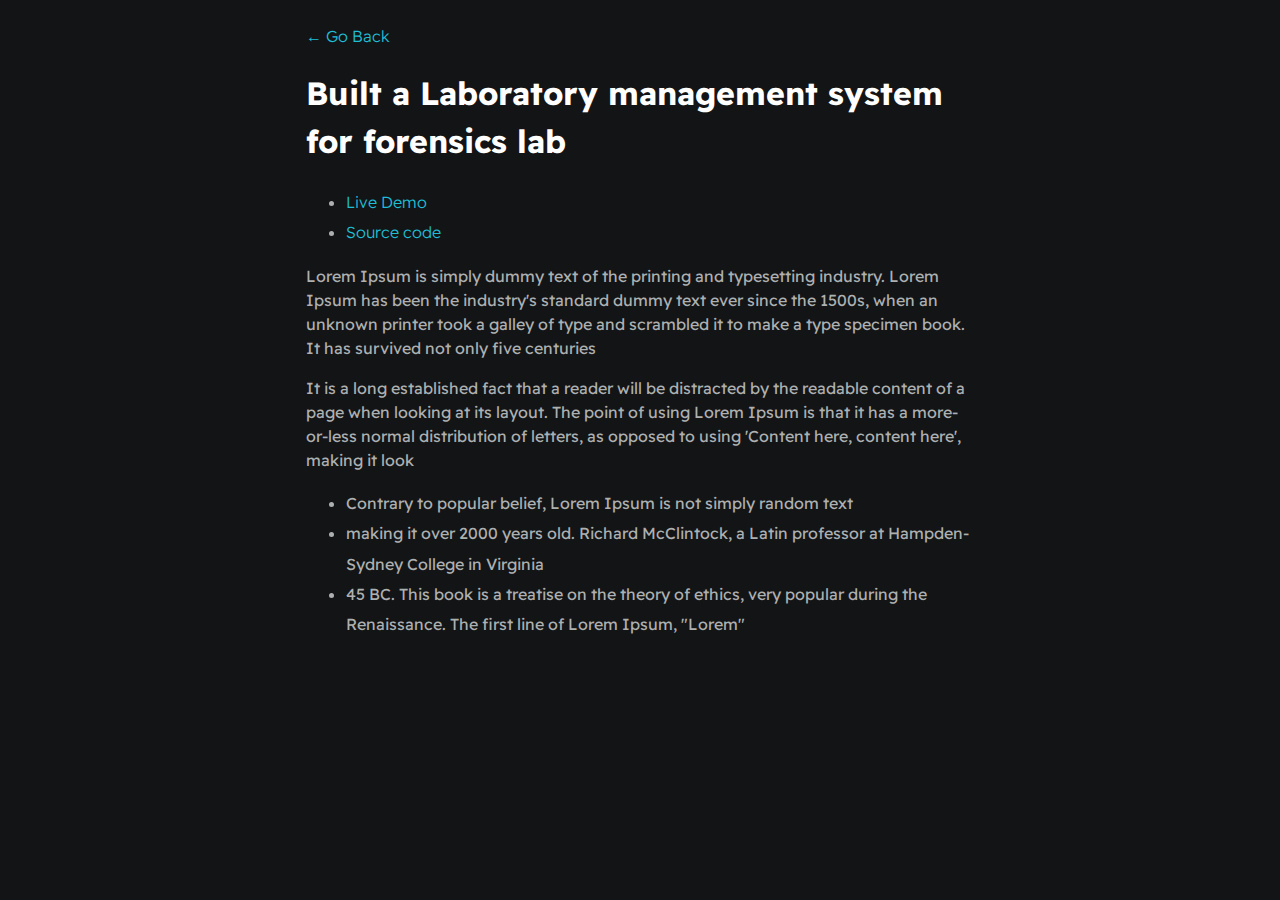
==== project1.html @ 4e599e40 "initial commit" ====
<!DOCTYPE html>
<html>
    <head>
        <meta charset="utf-8">
        <meta http-equiv="X-UA-Compatible" content="IE=edge">
        <title>Dennis Ivy</title>
        <meta name="description" content="">
        <meta name="viewport" content="width=device-width, initial-scale=1">
        <link rel="stylesheet" href="./styles/main.css">
    </head>
    <body>
        <div id="container--main">
            <a href="index.html">&#x2190; Go Back</a>
            <h1>Built a Laboratory management system for forensics lab</h1>

            <ul>
                <li><a href="#">Live Demo</a></li>
                <li><a href="#">Source code</a></li>
            </ul>
            <p>Lorem Ipsum is simply dummy text of the printing and typesetting industry. Lorem Ipsum has been the industry's standard dummy text ever since the 1500s, when an unknown printer took a galley of type and scrambled it to make a type specimen book. It has survived not only five centuries</p>
            
            <p>It is a long established fact that a reader will be distracted by the readable content of a page when looking at its layout. The point of using Lorem Ipsum is that it has a more-or-less normal distribution of letters, as opposed to using 'Content here, content here', making it look</p>

            <ul>
                <li>Contrary to popular belief, Lorem Ipsum is not simply random text</li>
                <li>making it over 2000 years old. Richard McClintock, a Latin professor at Hampden-Sydney College in Virginia</li>
                <li>45 BC. This book is a treatise on the theory of ethics, very popular during the Renaissance. The first line of Lorem Ipsum, "Lorem"</li>
            </ul>
        </div>
    </body>
</html>
---- styles/main.css ----
@import url('https://fonts.googleapis.com/css2?family=Readex+Pro:wght@300;400;500;600;700&display=swap');

:root{
    --mainTextColor-light:#000;
    --secondaryTextColor-light:rgb(51 51 51);
    --mainLinkColor-light:#0da2b8;
    --mainBorderColor-light:rgb(218, 218, 218);
    --mainBgColor-light:rgb(249, 250,251);

    --mainTextColor-dark:#fff;
    --secondaryTextColor-dark:#adb0b1;
    --mainLinkColor-dark:rgb(30, 190,214);
    --mainBorderColor-dark:#2b3031;
    --mainBgColor-dark:#131415;
    
    --mainTextColor:var(--mainTextColor-dark);
    --secondaryTextColor:var(--secondaryTextColor-dark);
    --mainLinkColor:var(--mainLinkColor-dark);
    --mainBorderColor:var(--mainBorderColor-dark);
    --mainBgColor:var(--mainBgColor-dark);

}


*{
    font-family: 'Readex Pro';
    line-height: 1.5em;
    box-sizing: border-box;
    color: var(--mainTextColor);
    
}

body{
    background-color: var(--mainBgColor);            
}

p, span, li{
    color: var(--secondaryTextColor);
    font-size: 1em;
}

a{
    text-decoration: none;
    color: var(--mainLinkColor);
    font-weight: 500;
}

li{
    line-height: 1.9em;
}

#container--main{
    max-width: 700px;
    margin: 0 auto;
    padding: 1em;
}

.section--page{
    padding-top: 1em;
    padding-bottom: 1em;
}

#wrapper--hero{
    display: flex;
    align-items: center;
    gap: 4em;
}

#bio, a{
    font-weight: 300;
}

#user-name{
    font-size: 48px;
    line-height: 1em;
}

#profile-pic{
    width: 150px;
    height: 150px;
    object-fit: cover;
    border-radius: 50%;
}

#email{
    color: var(--mainTextColor);
}

#socials--list{
    display: flex;
    justify-content: space-between;
    column-gap: 1em;
    flex-wrap: wrap;
}

#socials--list a{
    font-weight: 300;
    color: var(--secondaryTextColor);
    font-size: 0.9em;
    transition: 0.3s;
}

#socials--list a:hover{
    font-weight: 100;
    color: var(--mainLinkColor);
    font-size: 0.9em;
}

#qualifications--list{
    list-style: none;
}

#wrapper--techstack__items{
    display: flex;
    flex-wrap: wrap;
    gap: 1em;
    font-size: 0.9em;
}

.card--techstack{
    border: 1px solid var(--mainBorderColor);
    border-radius: 5px;
    padding: 0.5em 1em;
    align-items: center;
}

.card--project{
    padding-top: 1em;
    padding-bottom: 1em;
    border-top: 1px solid var(--mainBorderColor);
}

.card--project a{
    color: var(--mainTextColor);

    transition: 0.3s;
}

.card--project a:hover{
    color: rgb(30, 190,214);

}

.card--work-history{
    border-left: 1px solid var(--mainBorderColor);
    margin-top: 3em;
    margin-bottom: 3em;
    padding-left: 2em;
}

.line-break{
    background-color: var(--mainBorderColor);
    height: 1px;
}


@media(max-width:600px){

    .section--page{
        padding-top: 1em;
        padding-bottom: 1em;
    }

    #wrapper--hero{
        display: flex;
        align-items: center;
        gap: 1em;
    }

    #profile-pic{
        width: 200px;
        height: 200px;
    }

    #wrapper--hero{
        flex-direction: column;
    }

    .card--work-history{
        border-left: none;
        padding-left: 0;
    }
}
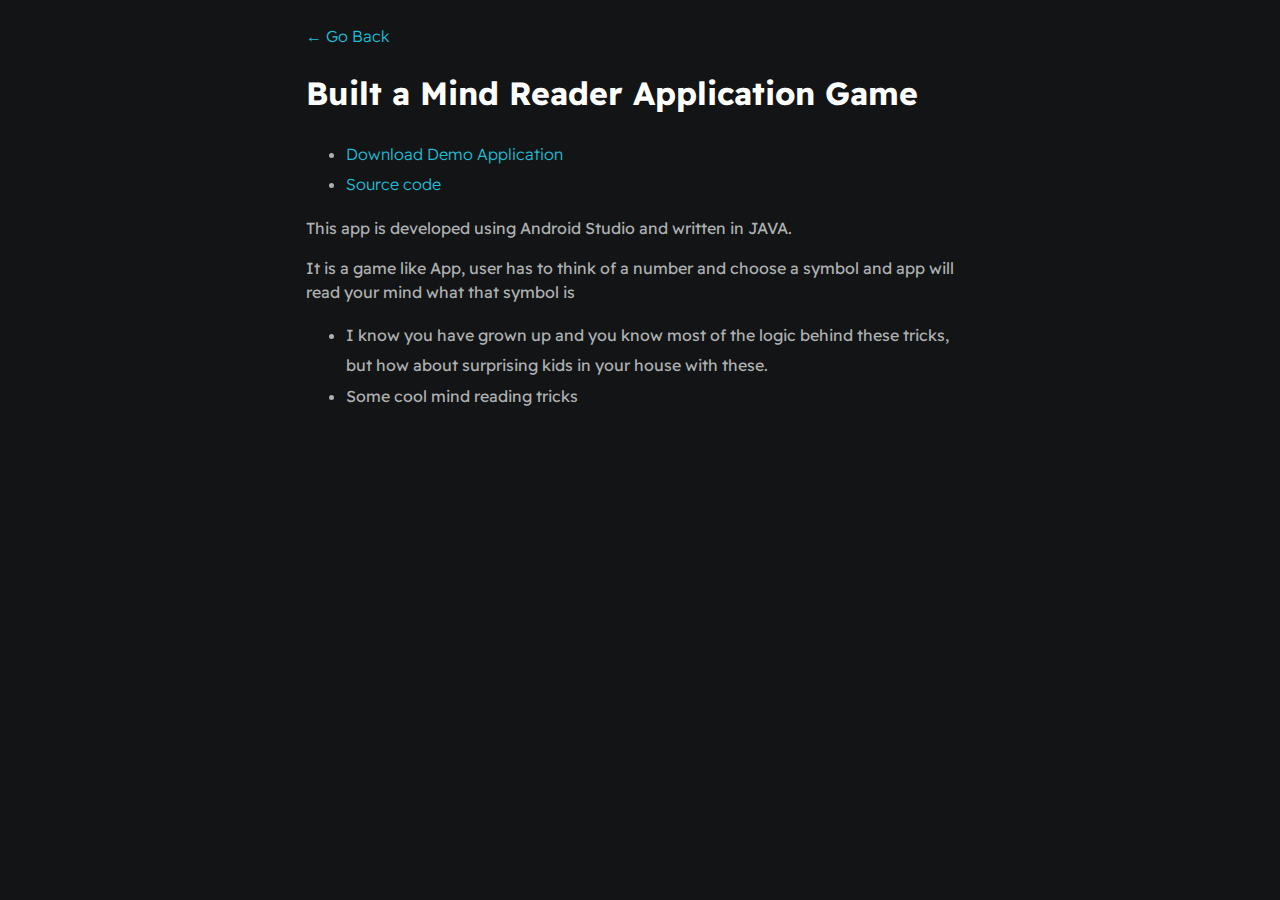
==== commit fe5ac3f5: "changes updated mind reader apk desc and source code" ====
--- a/project1.html
+++ b/project1.html
@@ -1,31 +1,33 @@
 <!DOCTYPE html>
 <html>
-    <head>
-        <meta charset="utf-8">
-        <meta http-equiv="X-UA-Compatible" content="IE=edge">
-        <title>Dennis Ivy</title>
-        <meta name="description" content="">
-        <meta name="viewport" content="width=device-width, initial-scale=1">
-        <link rel="stylesheet" href="./styles/main.css">
-    </head>
-    <body>
-        <div id="container--main">
-            <a href="index.html">&#x2190; Go Back</a>
-            <h1>Built a Laboratory management system for forensics lab</h1>
+<head>
+    <meta charset="utf-8">
+    <meta http-equiv="X-UA-Compatible" content="IE=edge">
+    <title>Dennis Ivy</title>
+    <meta name="description" content="">
+    <meta name="viewport" content="width=device-width, initial-scale=1">
+    <link rel="stylesheet" href="./styles/main.css">
+</head>
+<body>
+<div id="container--main">
+    <a href="index.html">&#x2190; Go Back</a>
+    <h1>Built a Mind Reader Application Game</h1>
 
-            <ul>
-                <li><a href="#">Live Demo</a></li>
-                <li><a href="#">Source code</a></li>
-            </ul>
-            <p>Lorem Ipsum is simply dummy text of the printing and typesetting industry. Lorem Ipsum has been the industry's standard dummy text ever since the 1500s, when an unknown printer took a galley of type and scrambled it to make a type specimen book. It has survived not only five centuries</p>
-            
-            <p>It is a long established fact that a reader will be distracted by the readable content of a page when looking at its layout. The point of using Lorem Ipsum is that it has a more-or-less normal distribution of letters, as opposed to using 'Content here, content here', making it look</p>
+    <ul>
+        <li><a href="assets/mindReader.apk">Download Demo Application</a></li>
+        <li><a href="https://github.com/ifahimkhan/MindReading">Source code</a></li>
+    </ul>
+    <p>This app is developed using Android Studio and written in JAVA.
+    </p>
 
-            <ul>
-                <li>Contrary to popular belief, Lorem Ipsum is not simply random text</li>
-                <li>making it over 2000 years old. Richard McClintock, a Latin professor at Hampden-Sydney College in Virginia</li>
-                <li>45 BC. This book is a treatise on the theory of ethics, very popular during the Renaissance. The first line of Lorem Ipsum, "Lorem"</li>
-            </ul>
-        </div>
-    </body>
+    <p>It is a game like App, user has to think of a number and choose a symbol and app will read
+        your mind what that symbol is </p>
+
+    <ul>
+        <li>I know you have grown up and you know most of the logic behind these tricks, but how about surprising kids in your house with these.</li>
+        <li>Some cool mind reading tricks
+        </li>
+    </ul>
+</div>
+</body>
 </html>